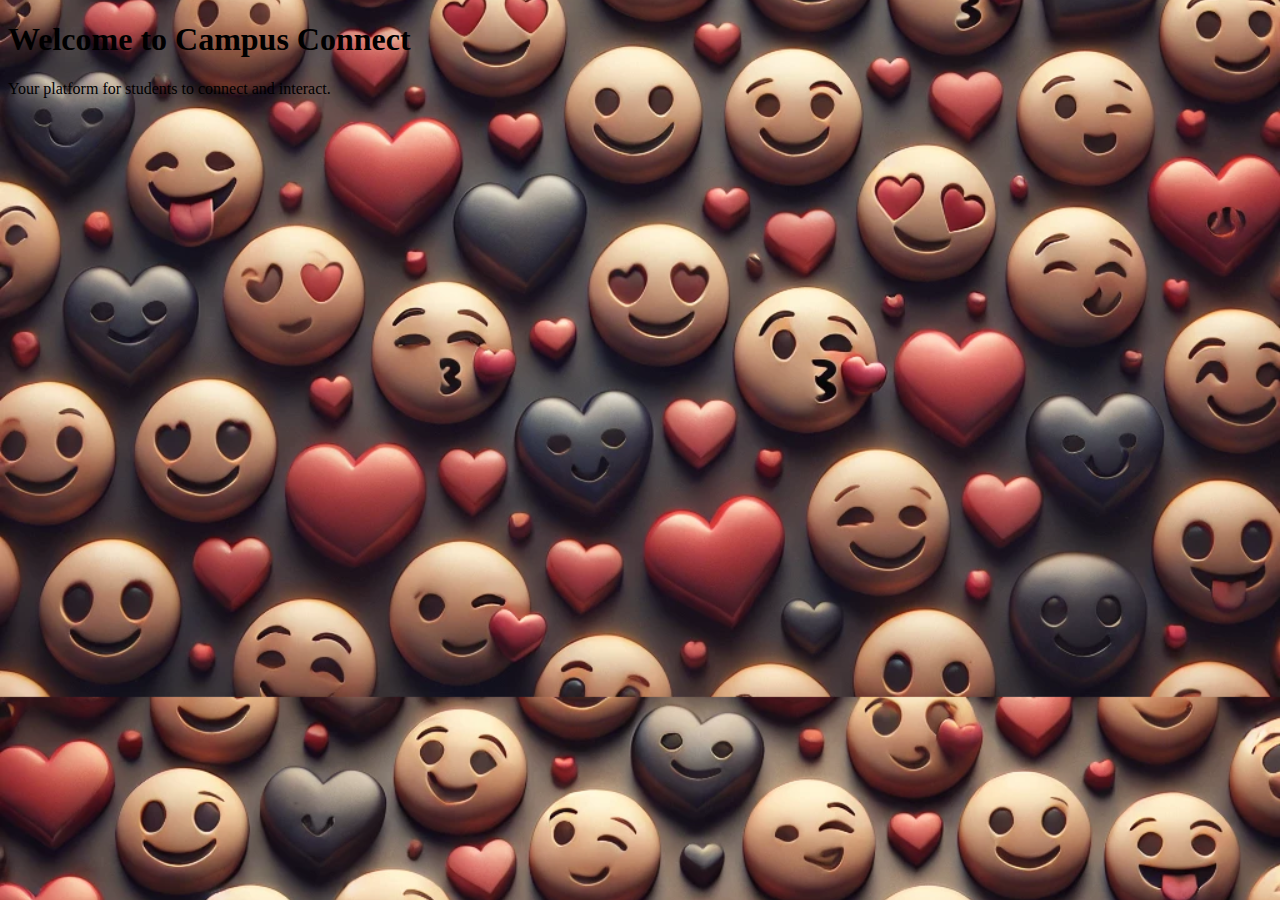
==== index.html @ c5c011dc "Update index.html" ====
<!DOCTYPE html>
<html lang="en">
<head>
    <meta charset="UTF-8">
    <meta name="viewport" content="width=device-width, initial-scale=1.0">
    <title>Campus Connect</title>
    <link rel="stylesheet" href="style.css">
</head>
<body>
    <h1>Welcome to Campus Connect</h1>
    <p>Your platform for students to connect and interact.</p>
</body>
</html>
---- style.css ----
body {
background-image: url('love-bg.png');

    background-size: cover;
    background-position: center;
    background-repeat: repeat;
}
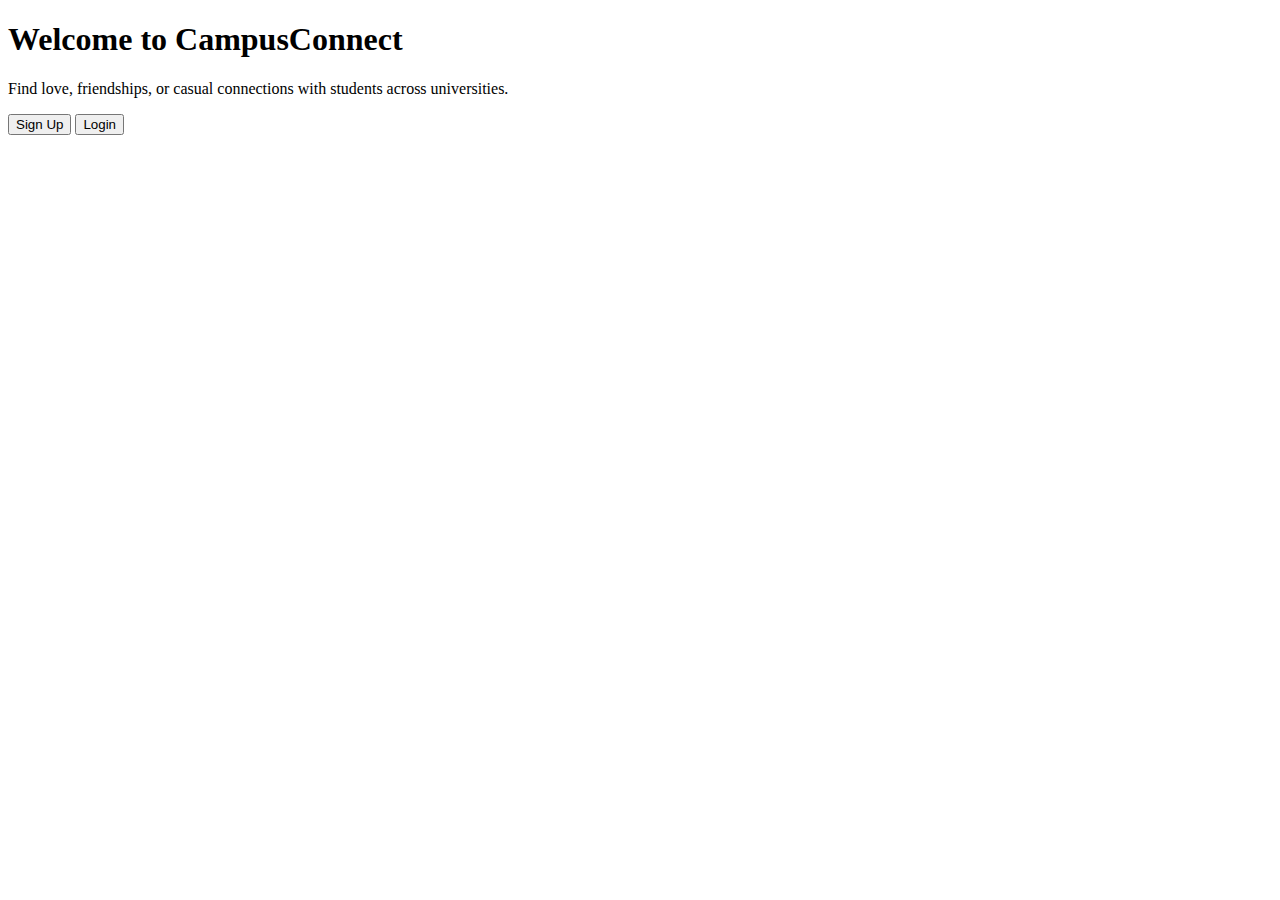
==== commit d94aca5b: "Update index.html" ====
--- a/index.html
+++ b/index.html
@@ -3,12 +3,17 @@
 <head>
     <meta charset="UTF-8">
     <meta name="viewport" content="width=device-width, initial-scale=1.0">
-    <title>Campus Connect</title>
-    <link rel="stylesheet" href="style.css">
+    <title>CampusConnect</title>
+    <link rel="stylesheet" href="styles.css">
 </head>
 <body>
-    <h1>Welcome to Campus Connect</h1>
-    <p>Your platform for students to connect and interact.</p>
+    <div class="container">
+        <h1>Welcome to CampusConnect</h1>
+        <p>Find love, friendships, or casual connections with students across universities.</p>
+        <div class="buttons">
+            <button class="signup">Sign Up</button>
+            <button class="login">Login</button>
+        </div>
+    </div>
 </body>
 </html>
-
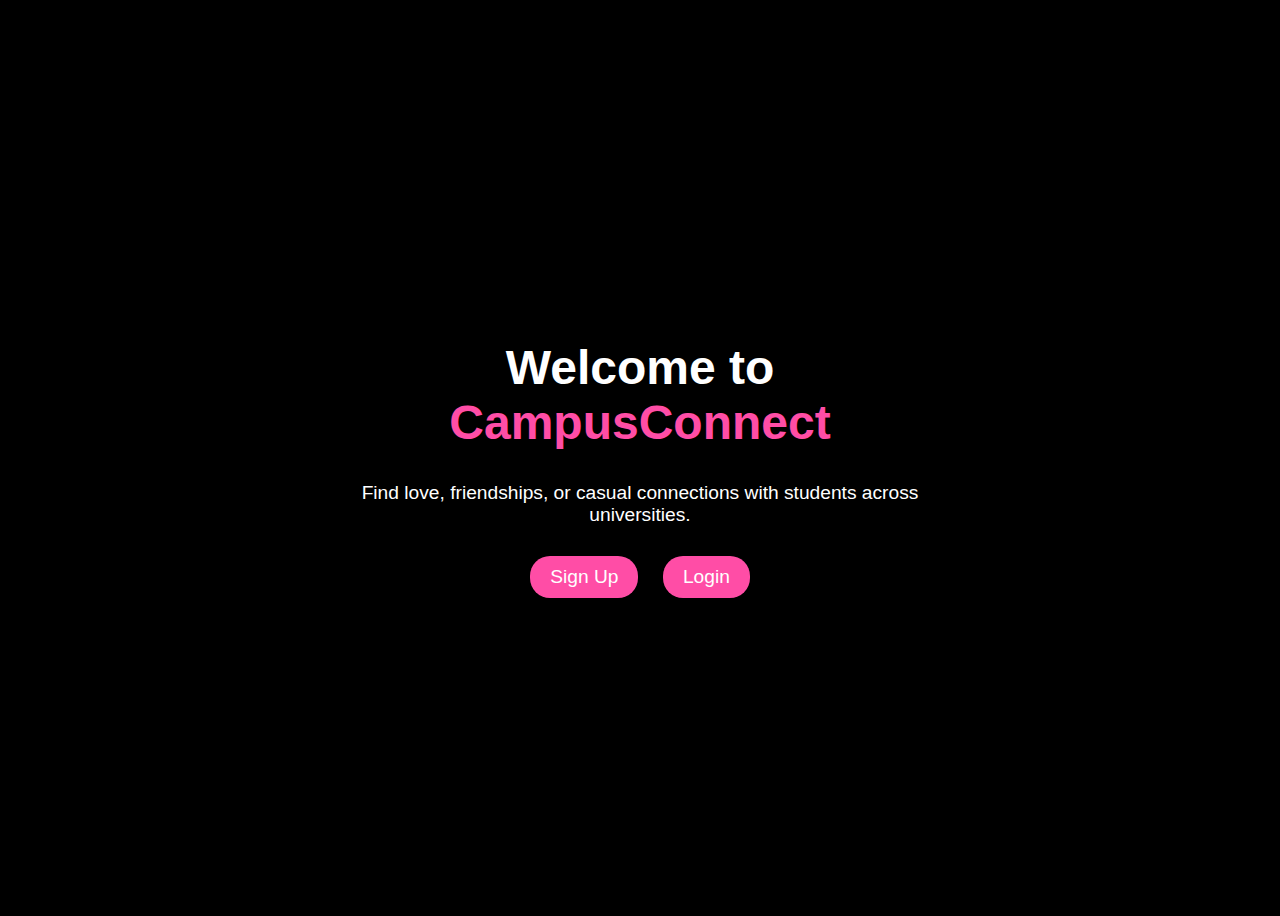
==== commit b93eae9e: "Update index.html" ====
--- a/index.html
+++ b/index.html
@@ -5,10 +5,49 @@
     <meta name="viewport" content="width=device-width, initial-scale=1.0">
     <title>CampusConnect</title>
     <link rel="stylesheet" href="styles.css">
+    <style>
+        body {
+            background-color: black;
+            color: white;
+            font-family: Arial, sans-serif;
+            display: flex;
+            justify-content: center;
+            align-items: center;
+            height: 100vh;
+            text-align: center;
+        }
+        .container {
+            max-width: 600px;
+        }
+        h1 {
+            font-size: 3rem;
+            font-weight: bold;
+        }
+        span {
+            color: #ff4da6;
+        }
+        p {
+            font-size: 1.2rem;
+            margin-bottom: 20px;
+        }
+        .buttons button {
+            background-color: #ff4da6;
+            color: white;
+            border: none;
+            padding: 10px 20px;
+            margin: 10px;
+            font-size: 1.2rem;
+            border-radius: 20px;
+            cursor: pointer;
+        }
+        .buttons button:hover {
+            background-color: #e60073;
+        }
+    </style>
 </head>
 <body>
     <div class="container">
-        <h1>Welcome to CampusConnect</h1>
+        <h1>Welcome to <span>CampusConnect</span></h1>
         <p>Find love, friendships, or casual connections with students across universities.</p>
         <div class="buttons">
             <button class="signup">Sign Up</button>
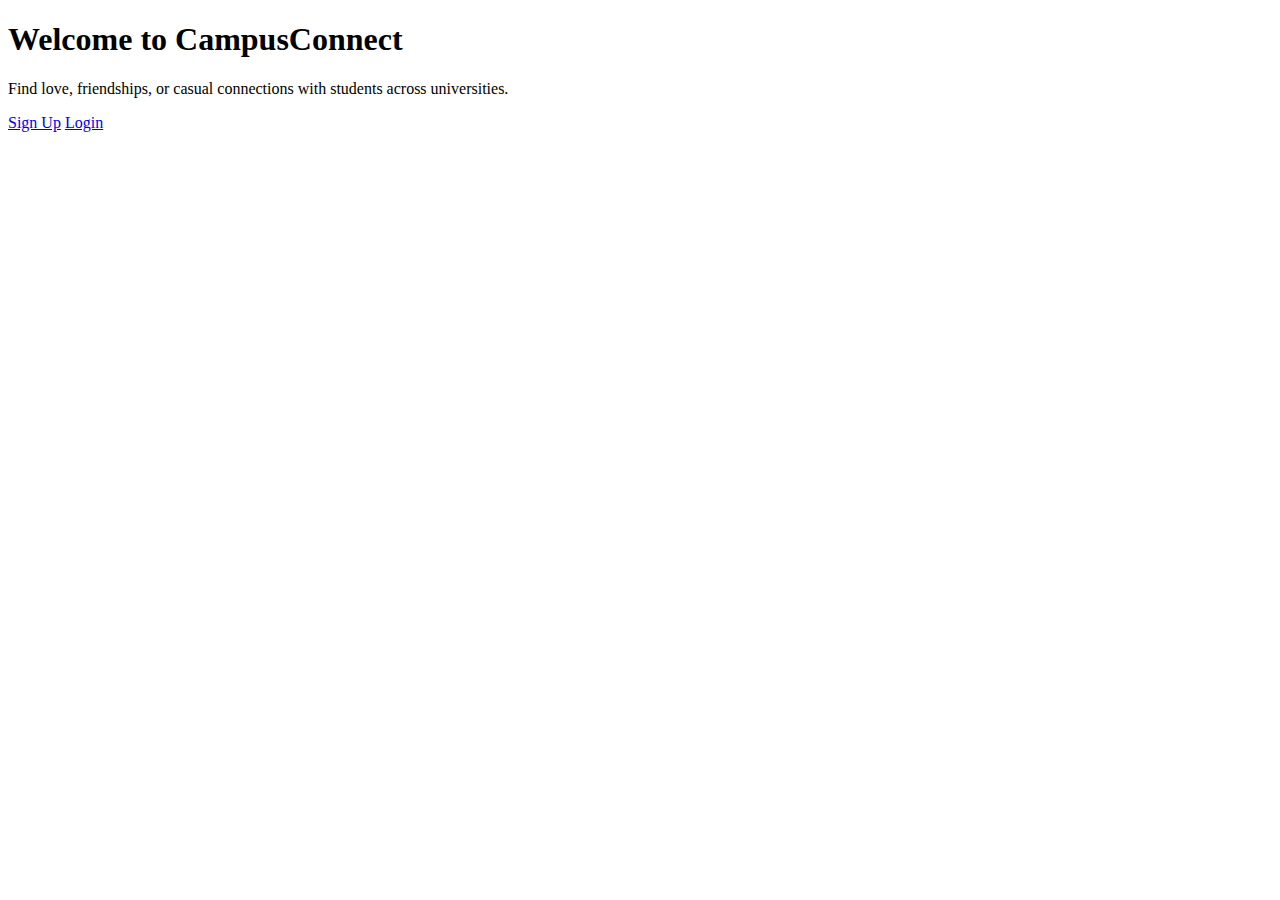
==== commit 9a3d3ce6: "Update index.html" ====
--- a/index.html
+++ b/index.html
@@ -5,53 +5,14 @@
     <meta name="viewport" content="width=device-width, initial-scale=1.0">
     <title>CampusConnect</title>
     <link rel="stylesheet" href="styles.css">
-    <style>
-        body {
-            background-color: black;
-            color: white;
-            font-family: Arial, sans-serif;
-            display: flex;
-            justify-content: center;
-            align-items: center;
-            height: 100vh;
-            text-align: center;
-        }
-        .container {
-            max-width: 600px;
-        }
-        h1 {
-            font-size: 3rem;
-            font-weight: bold;
-        }
-        span {
-            color: #ff4da6;
-        }
-        p {
-            font-size: 1.2rem;
-            margin-bottom: 20px;
-        }
-        .buttons button {
-            background-color: #ff4da6;
-            color: white;
-            border: none;
-            padding: 10px 20px;
-            margin: 10px;
-            font-size: 1.2rem;
-            border-radius: 20px;
-            cursor: pointer;
-        }
-        .buttons button:hover {
-            background-color: #e60073;
-        }
-    </style>
 </head>
 <body>
     <div class="container">
         <h1>Welcome to <span>CampusConnect</span></h1>
         <p>Find love, friendships, or casual connections with students across universities.</p>
         <div class="buttons">
-            <button class="signup">Sign Up</button>
-            <button class="login">Login</button>
+            <a href="signup.html" class="btn">Sign Up</a>
+            <a href="login.html" class="btn">Login</a>
         </div>
     </div>
 </body>
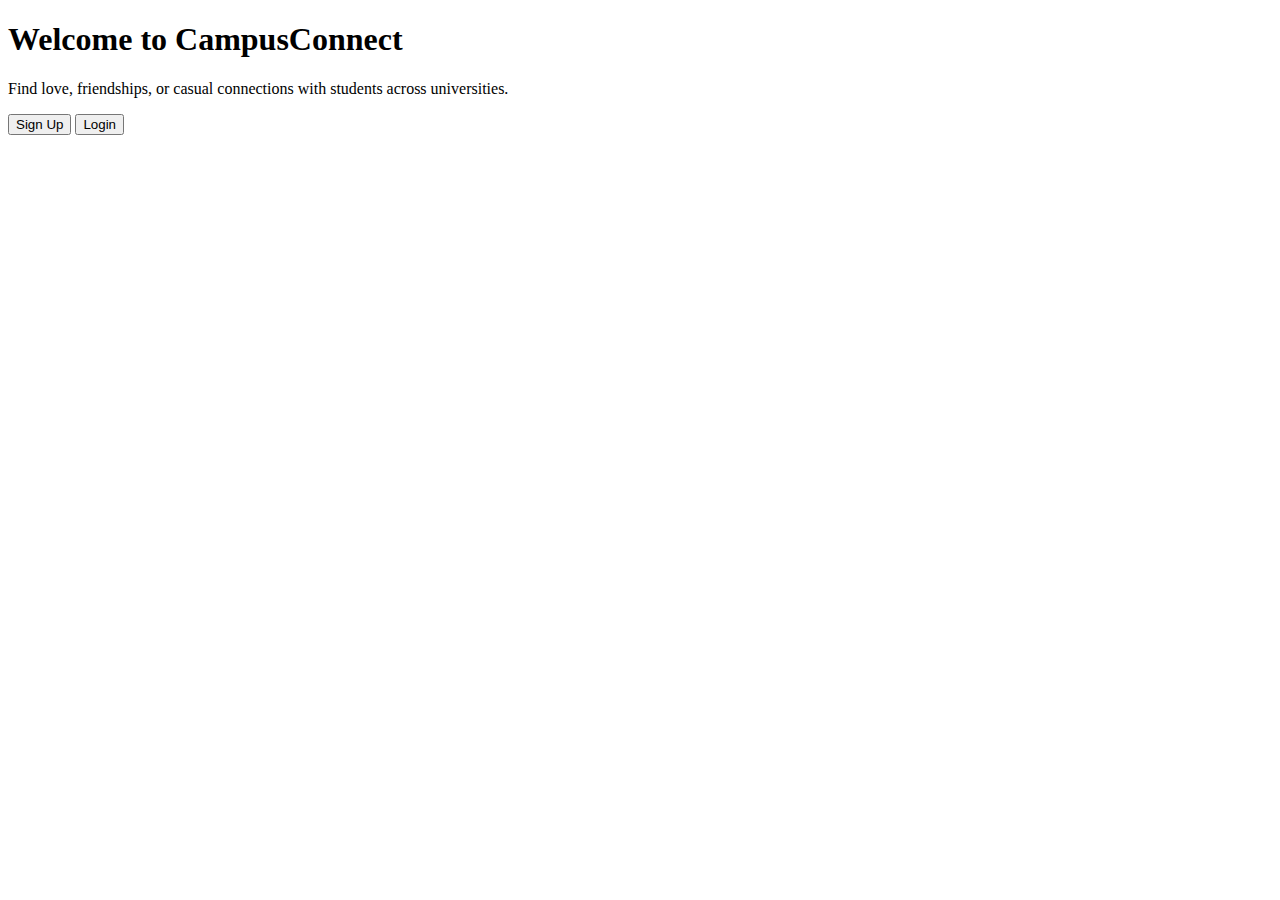
==== commit 45bdf672: "Update index.html" ====
--- a/index.html
+++ b/index.html
@@ -11,8 +11,8 @@
         <h1>Welcome to <span>CampusConnect</span></h1>
         <p>Find love, friendships, or casual connections with students across universities.</p>
         <div class="buttons">
-            <a href="signup.html" class="btn">Sign Up</a>
-            <a href="login.html" class="btn">Login</a>
+            <a href="signup.html"><button class="signup">Sign Up</button></a>
+            <a href="login.html"><button class="login">Login</button></a>
         </div>
     </div>
 </body>
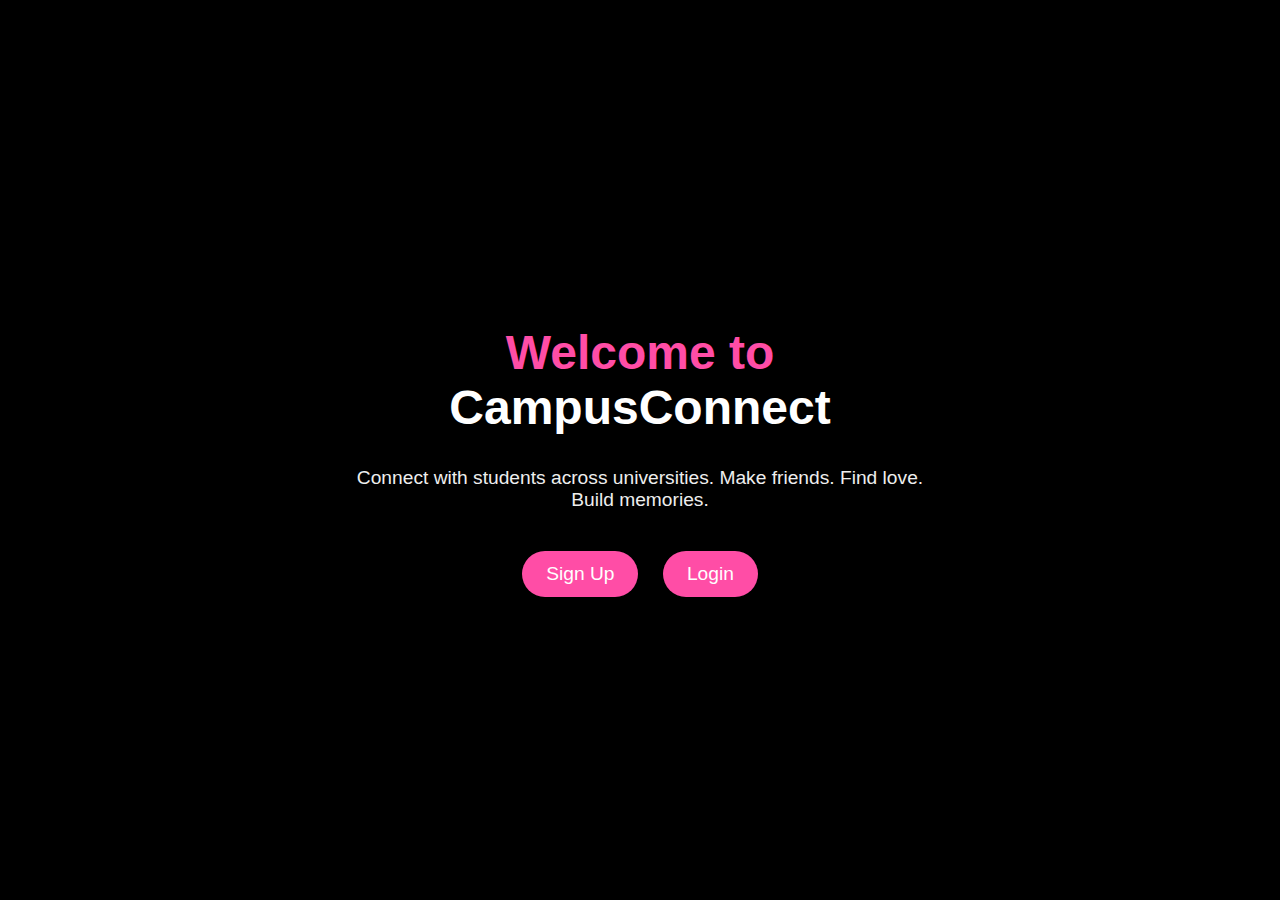
==== commit 4308e498: "Update index.html" ====
--- a/index.html
+++ b/index.html
@@ -1,19 +1,72 @@
 <!DOCTYPE html>
 <html lang="en">
 <head>
-    <meta charset="UTF-8">
-    <meta name="viewport" content="width=device-width, initial-scale=1.0">
-    <title>CampusConnect</title>
-    <link rel="stylesheet" href="styles.css">
+  <meta charset="UTF-8" />
+  <meta name="viewport" content="width=device-width, initial-scale=1.0"/>
+  <title>Welcome to CampusConnect</title>
+  <style>
+    body {
+      background-color: black;
+      color: white;
+      font-family: Arial, sans-serif;
+      display: flex;
+      justify-content: center;
+      align-items: center;
+      height: 100vh;
+      text-align: center;
+      margin: 0;
+      padding: 0;
+    }
+
+    .container {
+      max-width: 600px;
+    }
+
+    h1 {
+      font-size: 3rem;
+      font-weight: bold;
+      color: #ff4da6;
+    }
+
+    p {
+      font-size: 1.2rem;
+      margin: 20px 0;
+      color: #eee;
+    }
+
+    .buttons {
+      margin-top: 30px;
+    }
+
+    .buttons a {
+      text-decoration: none;
+    }
+
+    .buttons button {
+      background-color: #ff4da6;
+      color: white;
+      border: none;
+      padding: 12px 24px;
+      margin: 10px;
+      font-size: 1.2rem;
+      border-radius: 25px;
+      cursor: pointer;
+      transition: background-color 0.3s ease;
+    }
+
+    .buttons button:hover {
+      background-color: #e60073;
+    }
+  </style>
 </head>
 <body>
-    <div class="container">
-        <h1>Welcome to <span>CampusConnect</span></h1>
-        <p>Find love, friendships, or casual connections with students across universities.</p>
-        <div class="buttons">
-            <a href="signup.html"><button class="signup">Sign Up</button></a>
-            <a href="login.html"><button class="login">Login</button></a>
-        </div>
+  <div class="container">
+    <h1>Welcome to <span style="color:#fff;">CampusConnect</span></h1>
+    <p>Connect with students across universities. Make friends. Find love. Build memories.</p>
+    <div class="buttons">
+      <a href="signup.html"><button>Sign Up</button></a>
+      <a href="login.html"><button>Login</button></a>
     </div>
+  </div>
 </body>
 </html>
